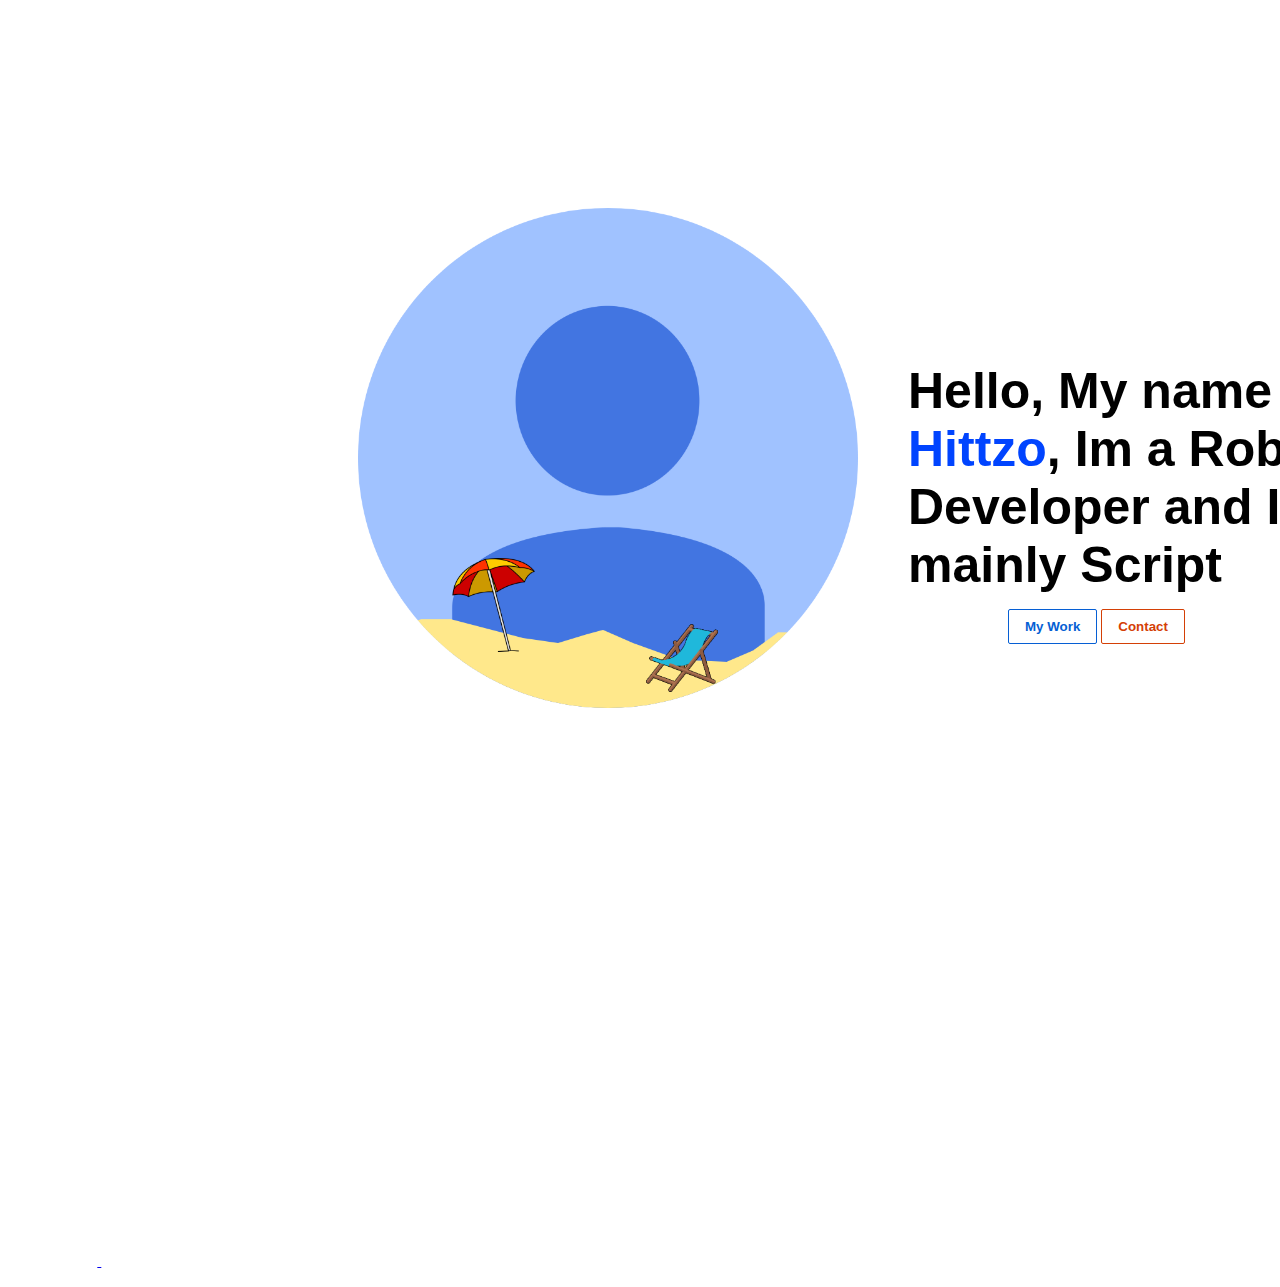
==== index.html @ b31fcdd7 "Update and rename main.html to index.html" ====
<!DOCTYPE html>
<html>
    <head>
        <Title>
            Hittzo's Portfolio
        </Title>

        <link rel="shortcut icon" href="Images/pfp cool.png" type="image/x-icon">
        <link rel="stylesheet" href="styles/main.css">

        <link rel="preconnect" href="https://fonts.googleapis.com">
        <link rel="preconnect" href="https://fonts.gstatic.com" crossorigin>
        <link href="https://fonts.googleapis.com/css2?family=Montserrat:ital,wght@0,100..900;1,100..900&display=swap" rel="stylesheet">
    </head>

    <body>

        <img 
        src="Images/pfp cool.png" class="PFP" title="My Profile Picture" alt="My Profile Picture">



        <p
            class="MyNameIs">
            Hello, My name is <span class="tex">Hittzo</span>, Im a Roblox Developer and I mainly Script
        </p>

        <a href="MyWork.html">
            <button
                class="JOIN-BUTTON">
                My Work
            </button>
        </a>

        <button
            class="CONTACT-BUTTON">
            Contact
        </button>

    </body>
</html>
---- styles/main.css ----
.PFP {
    height: 900px;
    width: 500px;
    object-fit: contain;
    object-position: center;
    position: relative;
    transform: translate(350px,0px);
}

.JOIN-BUTTON {
    background-color: white;
    border-color: rgb(6, 95, 212);
    border-style: solid;
    font-family: sans-serif;
    font-weight: bold;
    border-width: 1px;
    color: rgb(6, 95, 212);
    border-radius: 2px;
    cursor: pointer;
    margin-right: 8;
    transition: background-color 0.25s, color 0.25s;
    padding-top: 9px;
    padding-bottom: 9px;
    padding-left: 16px;
    padding-right: 16px;
    position: relative; 
    top:-635px; 
    left:1000px; 
    margin-left:0px; 
    margin-right:0px;
  }

  .JOIN-BUTTON:hover {
    background-color: rgb(6, 95, 212);
    color: white;
  }

  .JOIN-BUTTON:active {
    opacity: 0.7;
  }

.MyNameIs {
    width: 490px;
    font-weight: Bold;
    font-family: 'Montseratt', sans-serif;
    font-size: 50px;
    position: relative; 
    top:-600px; 
    left:900px; 
    margin-left:0px; 
    margin-right:0px;
    color: rgb(0, 0, 0);
}

.tex {
    color: rgb(0, 68, 255);
}

.CONTACT-BUTTON {
    background-color: white;
    border-color: rgb(212, 64, 6);
    border-style: solid;
    font-family: sans-serif;
    font-weight: bold;
    border-width: 1px;
    color: rgb(212, 64, 6);
    border-radius: 2px;
    cursor: pointer;
    margin-right: 8;
    transition: background-color 0.25s, color 0.25s;
    padding-top: 9px;
    padding-bottom: 9px;
    padding-left: 16px;
    padding-right: 16px;
    position: relative; 
    top:-635px; 
    left:1000px; 
    margin-left:0px; 
    margin-right:0px;
  }

  .CONTACT-BUTTON:hover {
    background-color: rgb(212, 64, 6);
    color: white;
  }

  .CONTACT-BUTTON:active {
    opacity: 0.7;
  }
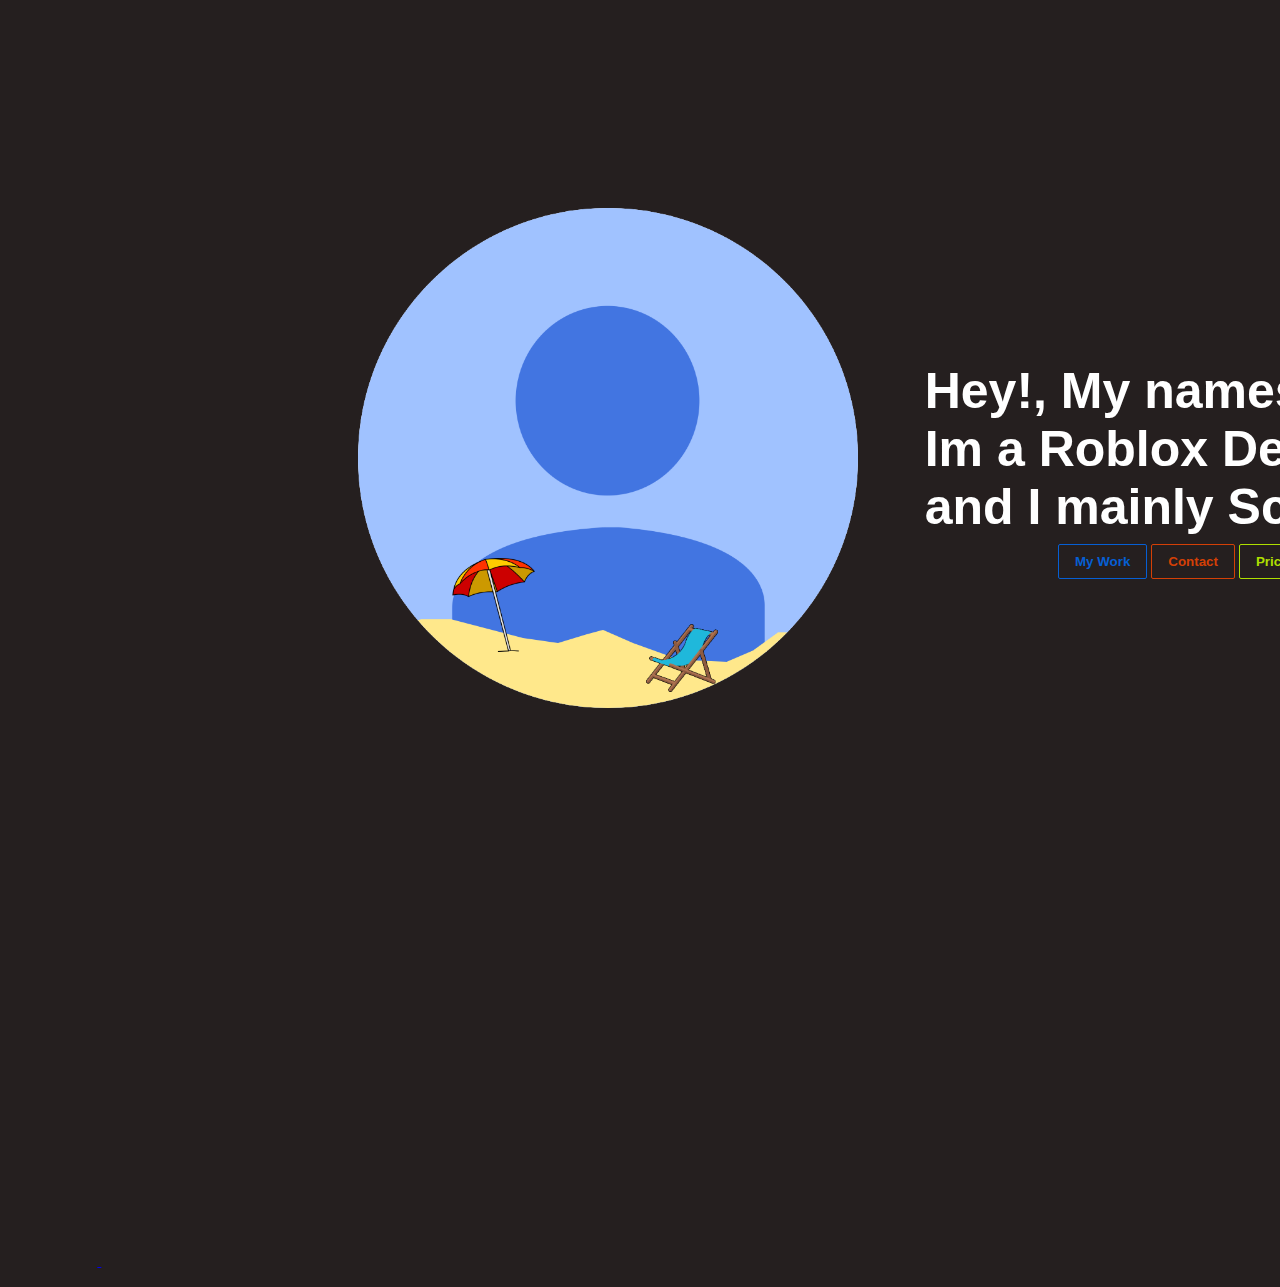
==== commit 704051d5: "Add files via upload" ====
--- a/index.html
+++ b/index.html
@@ -20,15 +20,17 @@
 
 
 
-        <p
+        <pre
             class="MyNameIs">
-            Hello, My name is <span class="tex">Hittzo</span>, Im a Roblox Developer and I mainly Script
-        </p>
+            Hey!, My names <span class="tex">Hittzo</span>, 
+            Im a Roblox Developer 
+            and I mainly Script.
+        </pre>
 
         <a href="MyWork.html">
             <button
                 class="JOIN-BUTTON">
-                My Work
+                My Work 
             </button>
         </a>
 
@@ -37,5 +39,10 @@
             Contact
         </button>
 
+        <button
+        class="PRICES-BUTTON">
+            Prices
+        </button>
+
     </body>
-</html>
+</html>--- a/styles/main.css
+++ b/styles/main.css
@@ -1,3 +1,7 @@
+body {
+  background-color: rgb(37, 31, 31);
+}
+
 .PFP {
     height: 900px;
     width: 500px;
@@ -8,7 +12,7 @@
 }
 
 .JOIN-BUTTON {
-    background-color: white;
+    background-color: rgb(37, 31, 31);
     border-color: rgb(6, 95, 212);
     border-style: solid;
     font-family: sans-serif;
@@ -24,15 +28,15 @@
     padding-left: 16px;
     padding-right: 16px;
     position: relative; 
-    top:-635px; 
-    left:1000px; 
+    top:-700px; 
+    left:1050px; 
     margin-left:0px; 
     margin-right:0px;
   }
 
   .JOIN-BUTTON:hover {
     background-color: rgb(6, 95, 212);
-    color: white;
+    color: rgb(255, 255, 255);
   }
 
   .JOIN-BUTTON:active {
@@ -40,24 +44,24 @@
   }
 
 .MyNameIs {
-    width: 490px;
     font-weight: Bold;
     font-family: 'Montseratt', sans-serif;
     font-size: 50px;
     position: relative; 
     top:-600px; 
-    left:900px; 
+    left:750px; 
     margin-left:0px; 
     margin-right:0px;
-    color: rgb(0, 0, 0);
+    color: rgb(255, 255, 255);
 }
 
 .tex {
     color: rgb(0, 68, 255);
+    background-color: white;
 }
 
 .CONTACT-BUTTON {
-    background-color: white;
+    background-color: rgb(37, 31, 31);
     border-color: rgb(212, 64, 6);
     border-style: solid;
     font-family: sans-serif;
@@ -73,8 +77,8 @@
     padding-left: 16px;
     padding-right: 16px;
     position: relative; 
-    top:-635px; 
-    left:1000px; 
+    top:-700px; 
+    left:1050px;
     margin-left:0px; 
     margin-right:0px;
   }
@@ -87,3 +91,35 @@
   .CONTACT-BUTTON:active {
     opacity: 0.7;
   }
+
+  .PRICES-BUTTON {
+    background-color: rgb(37, 31, 31);
+    border-color: rgb(174, 223, 0);
+    border-style: solid;
+    font-family: sans-serif;
+    font-weight: bold;
+    border-width: 1px;
+    color: rgb(174, 223, 0);
+    border-radius: 2px;
+    cursor: pointer;
+    margin-right: 8;
+    transition: background-color 0.25s, color 0.25s;
+    padding-top: 9px;
+    padding-bottom: 9px;
+    padding-left: 16px;
+    padding-right: 16px;
+    position: relative; 
+    top:-700px; 
+    left:1050px;
+    margin-left:0px; 
+    margin-right:0px;
+  }
+
+  .PRICES-BUTTON:hover {
+    background-color: rgb(174, 223, 0);
+    color: white;
+  }
+
+  .PRICES-BUTTON:active {
+    opacity: 0.7;
+  }
